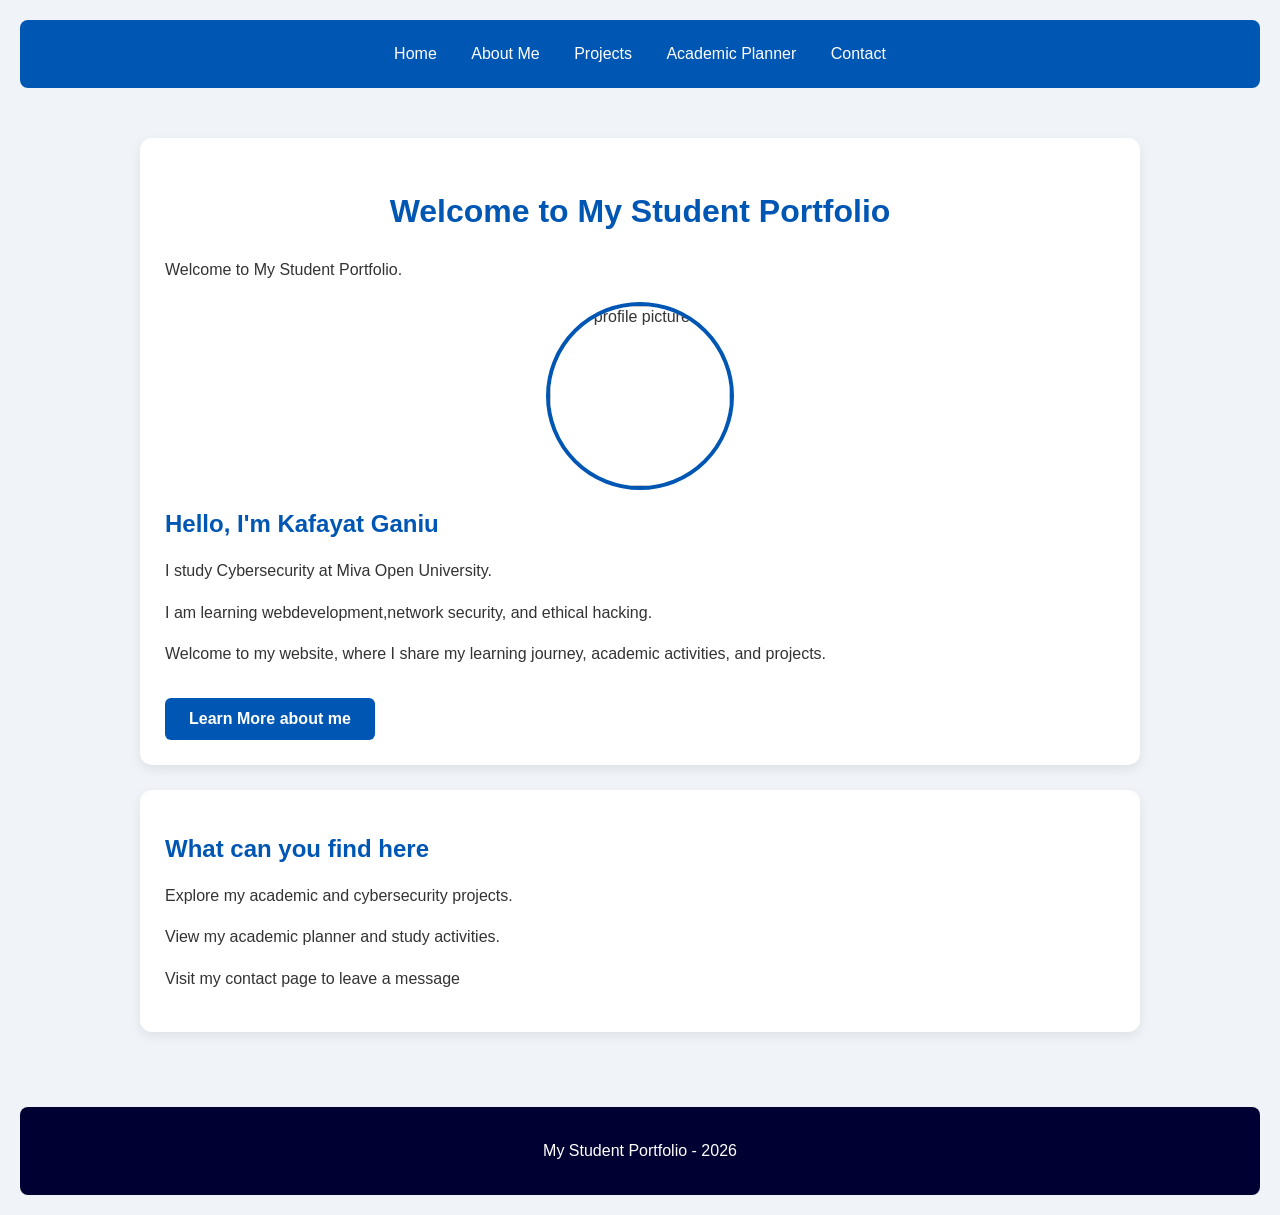
==== index.html @ c23a3c75 "Add student portfolio website files" ====
<DOCTYPE html>
<html Lang="en">
    <head>
        <meta charset="UTF-8">
        <link rel="stylesheet" href="style.css">
        <meta name="viewport" content="width=device-width,initial-scale=1.0">
        <title>My Student Portfolio</title>
    <head>
    <body>
        <nav>
            <a href="index.html">Home</a>
            <a href="about.html">About Me</a>
            <a href="project.html">Projects</a>
            <a href="planner.html">Academic Planner</a>
            <a href="contact.html">Contact</a>
        </nav>

        <main>
                <section>
                    <h1>Welcome to My Student Portfolio</h1>
                    <p>Welcome to My Student Portfolio.</p>
                    <img src="IMBO0202.jpg" alt="My profile picture" class="profile-picture">
                    <h2>Hello, I'm Kafayat Ganiu</h2>
                    <p>I study Cybersecurity at Miva Open University.</p>
                    <p> I am learning webdevelopment,network security, and ethical hacking.</p>
                    <p> Welcome to my website, where I share my learning journey, academic activities, and projects. </p>
                    <a href="about.html">Learn More about me</a>
                </section>

                <section> 
                    <h2>What can you find here</h2>
                    <p> Explore my academic and cybersecurity projects.</p>
                    <p> View my academic planner and study activities.</p>
                    <p> Visit my contact page to leave a message</p>
                </section>
        </main>

        <footer>
            <p>My Student Portfolio - 2026</p>
---- style.css ----
body{
    font-family: Arial, Helvetica, sans-serif;
    background-color: #f0f4f8;
    Color: #333333;
    Margin: 0;
    Padding: 20px;
}
h1{
    Color: #0056b3;
    font-size: 32px;
}

p {
    font-size: 16px;
    line-height: 1.6;
}
nav{
    background-color: #0056b3;
    padding: 15px;
    margin-top: 10px 15px;
    border-radius: 8px;
    text-align: center;
}

nav a {
    color: white;
    text-decoration: none;
    padding: 10px 15px;
    display: inline-block;
    
}

nav a:hover{
    background-color: #003d80;
    border-radius: 5px;
}

footer{
    background-color: #003;
    Color: white;
    text-align: center;
    padding: 15px;
    margin-top: 30px;
    border-radius: 8px;
}

form {
    background-color: aquamarine;
    padding: 20px;
    margin-top: 20px; 
    border-radius: 8px;
    max-width: 500px;
}

input,
textarea {
    width: 100%;
    padding: 10px;
    margin-top: 5px;
    box-sizing: border-box;
}

button {
    background-color: #0056b3;
    color: aqua;
    padding: 10px 20px;
    border: none;
    border-radius: 5px;
    cursor: pointer;
}

button:hover {
    background-color: #003d80;
}

/* Main content layout */
main {
    max-width: 1000px;
    margin: 30px auto;
    padding: 20px;
}

/* Section cards */
section {
    background-color: white;
    padding: 25px;
    margin-bottom: 20px;
    border-radius: 12px;
    box-shadow: 0 4px 12px rgba(0, 0, 0, 0.08);
}

/* Page headings */
h1 {
    text-align: center;
    margin-top: 30px;
}

/* Subheadings */
h2 {
    color: #0056b3;
}

/* Study timetable */
table {
    width: 100%;
    border-collapse: collapse;
    background-color: white;
    margin-top: 20px;
}

th,
td {
    border: 1px solid #dddddd;
    padding: 12px;
    text-align: left;
}

th {
    background-color: #0056b3;
    color: white;
}

/* Mobile-friendly layout */
@media (max-width: 600px) {
    body {
        padding: 10px;
    }

    nav a {
        display: block;
        padding: 10px;
    }

    main {
        padding: 10px;
    }
}
/* Professional link button */
Main section a {
    display: inline-block;
    background-color: #0056b3;
    color: white;
    text-decoration: none;
    padding: 12px 24px;
    margin-top: 15px;
    border-radius: 6px;
    font-weight: bold;
    transition: background-color 0.3s ease;
}

/* Button hover effect */
main section a:hover {
    background-color: #003d80;
}

/* Smooth page apperance */
html {
    scroll-behavior: smooth;
} 

/* Improve section spacing */
section {
    margin-bottom: 25px;
}

#taskInput {
    width: 70%;
    padding: 10px;
    margin-right: 10px;
}

#taskList {
    list-style: none;
    padding: 0;
    margin-top: 20px;
}

#taskList li {
    background: white;
    padding: 12px;
    margin-bottom: 10px;
    border-radius: 6px;
    display: flex;
    justify-content: space-between;
    align-items: center;
    gap: 10px;
}

/* Academic planner buttons */
#addTask {
    margin-top: 10px;
}

#taskList li button {
    padding: 8px 12px;
    border: none;
    border-radius: 5px;
    cursor: pointer;
}

#taskList li button:first-of-type {
    background-color: #198754;
    color: white;
}

#taskList li button:last-of-type {
    background-color: #dc3545;
    color: white;
}

#taskList li button:disabled {
    opacity: 0.7;
    cursor: not-allowed;
}

.profile-picture {
    width: 180px;
    height: 180px;
    object-fit: cover;
    border-radius: 50%;
    display: block;
    margin: 20px auto;
    border: 4px solid #0056b3;
}
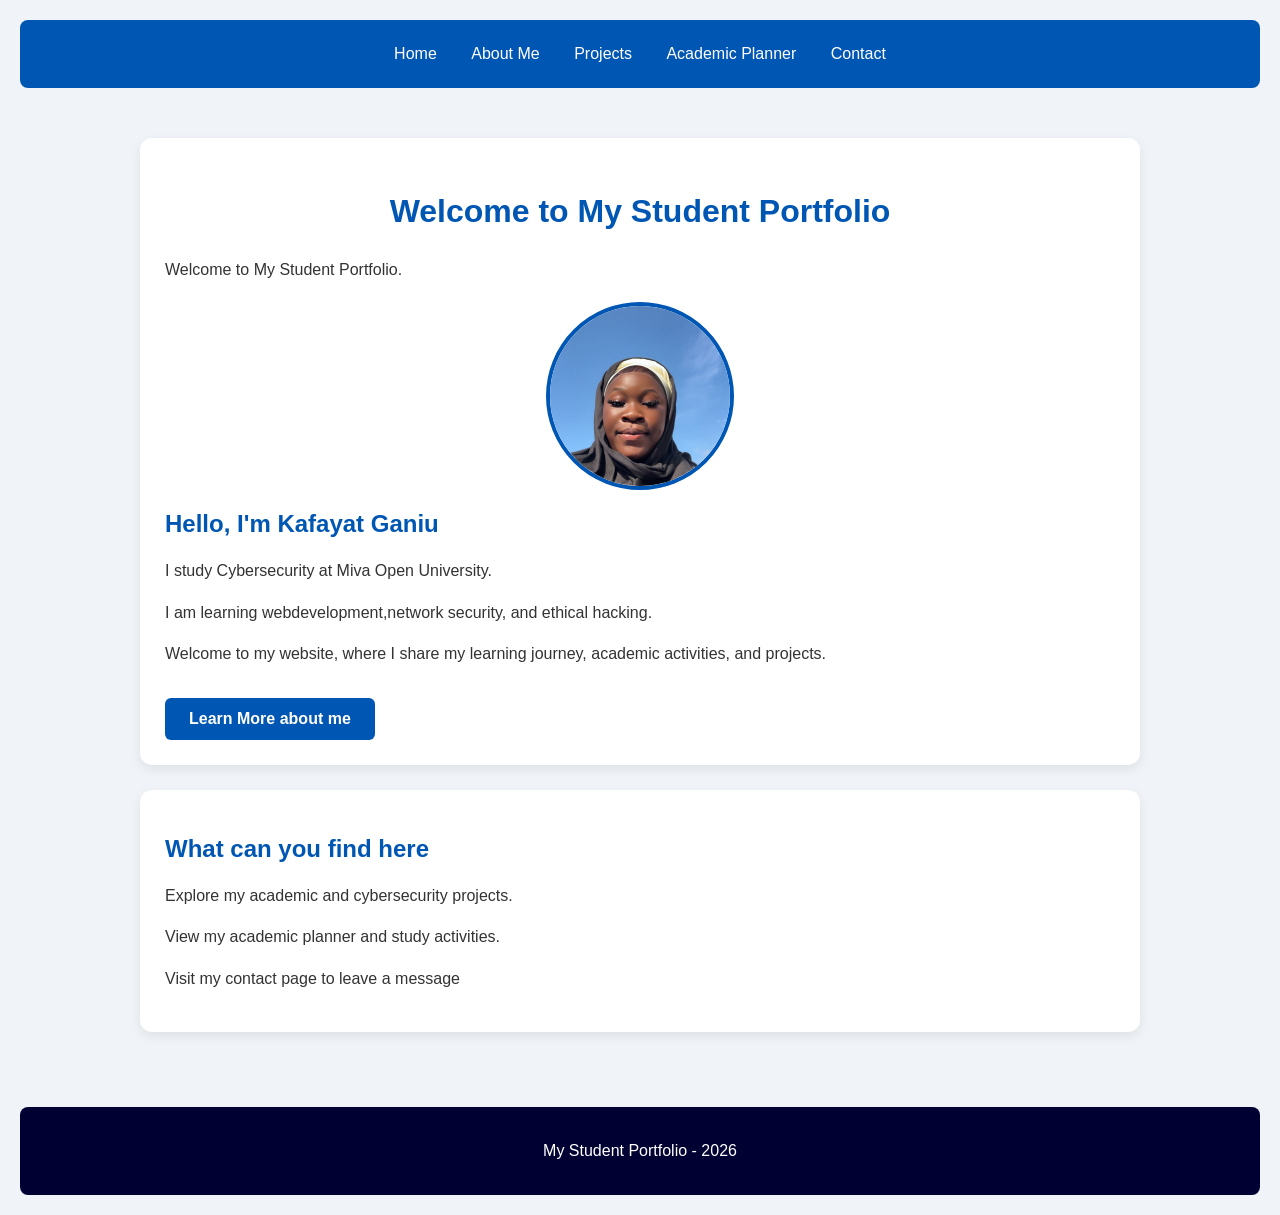
==== commit 20810573: "Fix HTML structure and image source Updated the HTML structure and corrected the image source." ====
--- a/index.html
+++ b/index.html
@@ -19,7 +19,7 @@
                 <section>
                     <h1>Welcome to My Student Portfolio</h1>
                     <p>Welcome to My Student Portfolio.</p>
-                    <img src="IMBO0202.jpg" alt="My profile picture" class="profile-picture">
+                    <img src="./IMBO0202.JPG" alt="My profile picture" class="profile-picture">
                     <h2>Hello, I'm Kafayat Ganiu</h2>
                     <p>I study Cybersecurity at Miva Open University.</p>
                     <p> I am learning webdevelopment,network security, and ethical hacking.</p>
@@ -36,4 +36,4 @@
         </main>
 
         <footer>
-            <p>My Student Portfolio - 2026</p>+            <p>My Student Portfolio - 2026</p>
